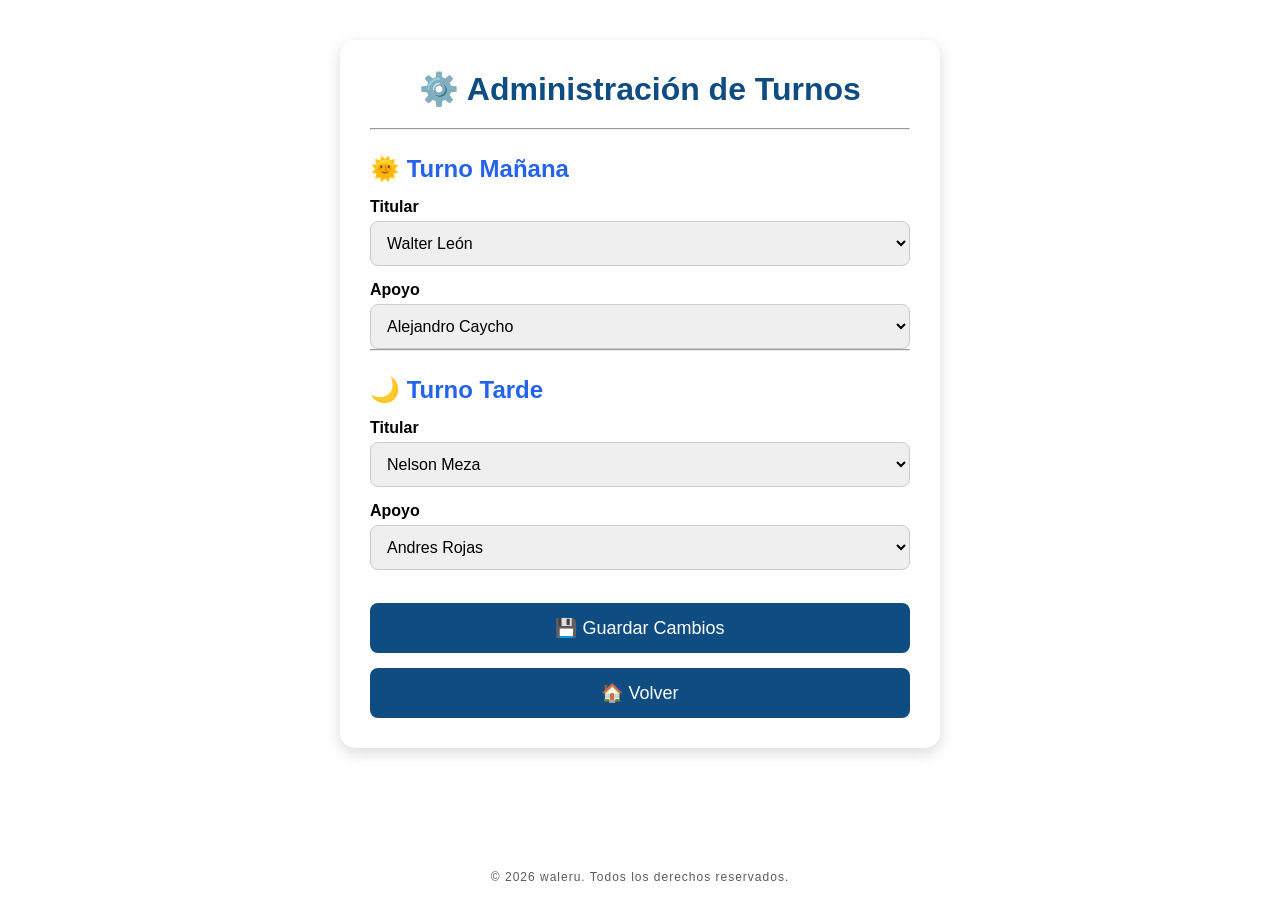
==== admin.html @ 4bda42bd "Add files via upload" ====
<!DOCTYPE html>
<html lang="es">

<head>

<meta charset="UTF-8">

<meta name="viewport" content="width=device-width, initial-scale=1.0">

<title>Administración de Turnos</title>

<link rel="stylesheet" href="css/styles.css">

</head>

<body>

<div class="admin">

<h1>⚙️ Administración de Turnos</h1>

<hr>

<h2>🌞 Turno Mañana</h2>

<label>Titular</label>

<select id="mt"></select>

<label>Apoyo</label>

<select id="ma"></select>

<hr>

<h2>🌙 Turno Tarde</h2>

<label>Titular</label>

<select id="tt"></select>

<label>Apoyo</label>

<select id="ta"></select>

<br><br>

<button id="guardar">
💾 Guardar Cambios
</button>

<button id="volver">
🏠 Volver
</button>

</div>

<script src="js/admin.js"></script>

</body>
<div class="footer-admin">
    © 2026 waleru. Todos los derechos reservados.
</div>

</html>
---- css/styles.css ----
*{
    margin:0;
    padding:0;
    box-sizing:border-box;
    font-family:Segoe UI,Tahoma,Geneva,Verdana,sans-serif;
}

body{
    margin: 0;
    font-family: Arial;
}

header{
    background:#1C1C1C;
    color:#fff;
    display:flex;
    justify-content:space-between;
    align-items:center;
    padding:18px 25px;
    box-shadow:0 2px 8px rgba(0,0,0,.2);
}

.logo{
    height: 45px;
    width: auto;
    object-fit: contain;
    margin-right:10px;
}




header h1{
    font-size:28px;
}

#btnAdmin{
    background:#fff;
    color:#0f4c81;
    border:none;
    width:48px;
    height:48px;
    border-radius:50%;
    cursor:pointer;
    font-size:22px;
    transition:.3s;
}

#btnAdmin:hover{
    transform:rotate(90deg);
    background:#dbeafe;
}

main{
    max-width:1100px;
    margin:auto;
    padding:30px 20px;
}

.hora{
    text-align:center;
    margin-bottom:20px;
}

.hora h2{
    font-size:34px;
    color:#0f4c81;
}

.estado{
    background:#dbeafe;
    color:#0f4c81;
    border-left:6px solid #2563eb;
    padding:18px;
    border-radius:10px;
    font-size:22px;
    font-weight:bold;
    margin-bottom:25px;
}

#contenedorTurnos{
    display:grid;
    grid-template-columns:repeat(auto-fit,minmax(320px,1fr));
    gap:20px;
}

.card{
    background:white;
    border-radius:15px;
    padding:25px;
    box-shadow:0 5px 15px rgba(0,0,0,.1);
    transition:.3s;
}

.card:hover{
    transform:translateY(-5px);
}

.card h2{
    color:#0f4c81;
    margin-bottom:20px;
}

.persona{
    background:#f8fafc;
    border-radius:10px;
    padding:15px;
    margin-bottom:15px;
}

.persona h3{
    color:#2563eb;
    margin-bottom:8px;
}

.persona p{
    font-size:22px;
    font-weight:bold;
}

.actualizacion{
    margin-top:30px;
    text-align:center;
    color:#6b7280;
    font-size:16px;
}

.oculto{
    display:none;
}

/* Responsive */

@media(max-width:768px){

header{
    flex-direction:column;
    gap:15px;
}

header h1{
    font-size:22px;
    text-align:center;
}

.hora h2{
    font-size:28px;
}

.estado{
    font-size:18px;
}

.persona p{
    font-size:20px;
}

}

.admin{
    max-width:600px;
    margin:40px auto;
    background:#ffffff;
    padding:30px;
    border-radius:15px;
    box-shadow:0 5px 15px rgba(0,0,0,.15);
}

.admin h1{
    color:#0f4c81;
    text-align:center;
    margin-bottom:20px;
}

.admin h2{
    margin-top:25px;
    color:#2563eb;
}

.admin label{
    display:block;
    margin-top:15px;
    font-weight:bold;
}

.admin select{
    width:100%;
    padding:12px;
    margin-top:5px;
    border-radius:8px;
    border:1px solid #ccc;
    font-size:16px;
}

.admin button{
    width:100%;
    padding:14px;
    margin-top:15px;
    border:none;
    border-radius:8px;
    font-size:18px;
    cursor:pointer;
    background:#0f4c81;
    color:white;
}

.admin button:hover{
    background:#2563eb;
}

.login-body{
    
    height: 100vh;

    background: url("../imagenes/nos.png") no-repeat center center fixed;
    background-size: cover;

    display: flex;
    justify-content: center;
    align-items: center;
   
}

.login-box{
     background: rgba(255,255,255,0.85);
    padding: 25px;
    border-radius: 12px;
    box-shadow: 0 10px 30px rgba(0,0,0,0.3);
}

.login-box input{
    width:100%;
    padding:10px;
    margin:8px 0;
}

.login-box button{
    width:100%;
    padding:10px;
    background:#0f4c81;
    color:white;
    border:none;
    border-radius:8px;
    cursor:pointer;
}

#msg{
    color:red;
    margin-top:10px;
}
.login-logo{
    height: 45px;
    width: auto;
    object-fit: contain;
    margin-bottom: 10px;
    border-radius: 10px;
}

.switch-container{
    display:flex;
    align-items:center;
    justify-content:center;
    gap:10px;
    margin:10px 0;
    font-weight:bold;
    color:#333;
}

/* Switch base */
.switch {
  position: relative;
  display: inline-block;
  width: 50px;
  height: 26px;
}

.switch input {
  opacity: 0;
  width: 0;
  height: 0;
}

/* slider */
.slider {
  position: absolute;
  cursor: pointer;
  top: 0; left: 0; right: 0; bottom: 0;
  background-color: #ccc;
  transition: .4s;
  border-radius: 34px;
}

.slider:before {
  position: absolute;
  content: "";
  height: 18px;
  width: 18px;
  left: 4px;
  bottom: 4px;
  background-color: white;
  transition: .4s;
  border-radius: 50%;
}

/* activo */
input:checked + .slider {
  background-color: #0f4c81;
}

input:checked + .slider:before {
  transform: translateX(24px);
}

.footer-credit{
    position: absolute;
    bottom: 10px;
    width: 100%;
    text-align: center;

    font-size: 11px;
    font-weight: 300;

    color: rgba(255, 255, 255, 0.55);

    background: rgba(0,0,0,0.15);
    padding: 6px 0;

    backdrop-filter: blur(4px);

    user-select: none;
    pointer-events: none;
}

.footer-index{
    position: fixed;
    bottom: 8px;
    width: 100%;
    text-align: center;

    font-size: 12px;
    font-weight: 300;
    letter-spacing: 1px;

    color: rgba(0, 0, 0, 0.55);

    text-shadow: 0 1px 5px rgba(255,255,255,0.4);

    user-select: none;
    pointer-events: none;

    z-index: 10;
}

.footer-admin{
    position: fixed;
    bottom: 10px;
    width: 100%;
    text-align: center;

    font-size: 12px;
    font-weight: 400;
    letter-spacing: 1px;

    color: rgba(0, 0, 0, 0.65);

    background: rgba(255, 255, 255, 0.4);
    backdrop-filter: blur(6px);

    padding: 6px 0;

    z-index: 999;
}

#fechaActual{
    text-align: center;
    margin: 10px 0;

    font-size: 14px;
    font-weight: 500;

    color: #333;

    background: rgba(255,255,255,0.6);
    display: inline-block;
    padding: 6px 14px;
    border-radius: 12px;

    backdrop-filter: blur(6px);
}
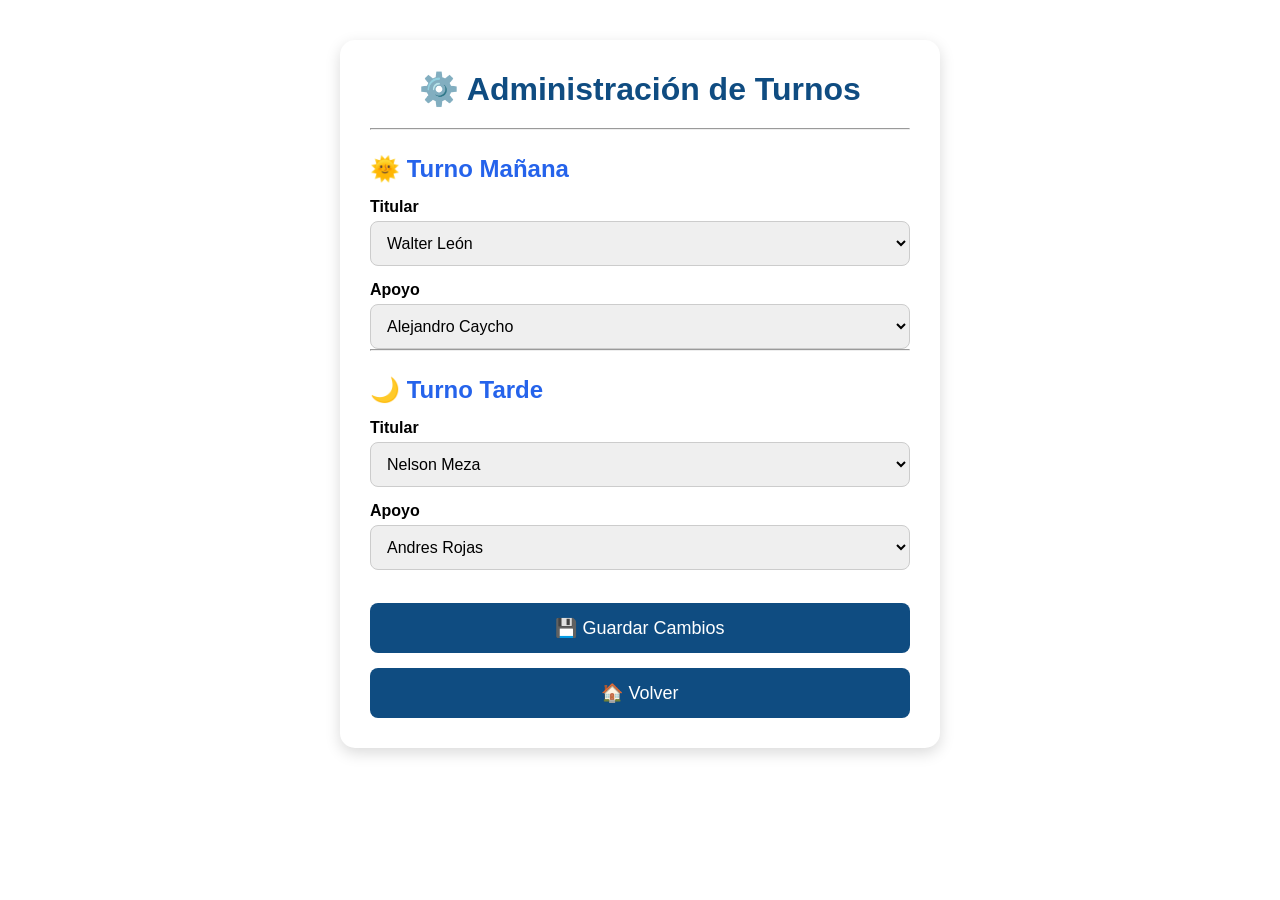
==== commit adc0fda8: "Refactor admin.html to clean up footer and format Removed the footer content and added a newline at " ====
--- a/admin.html
+++ b/admin.html
@@ -59,7 +59,7 @@
 
 </body>
 <div class="footer-admin">
-    © 2026 waleru. Todos los derechos reservados.
+   
 </div>
 
-</html>+</html>
